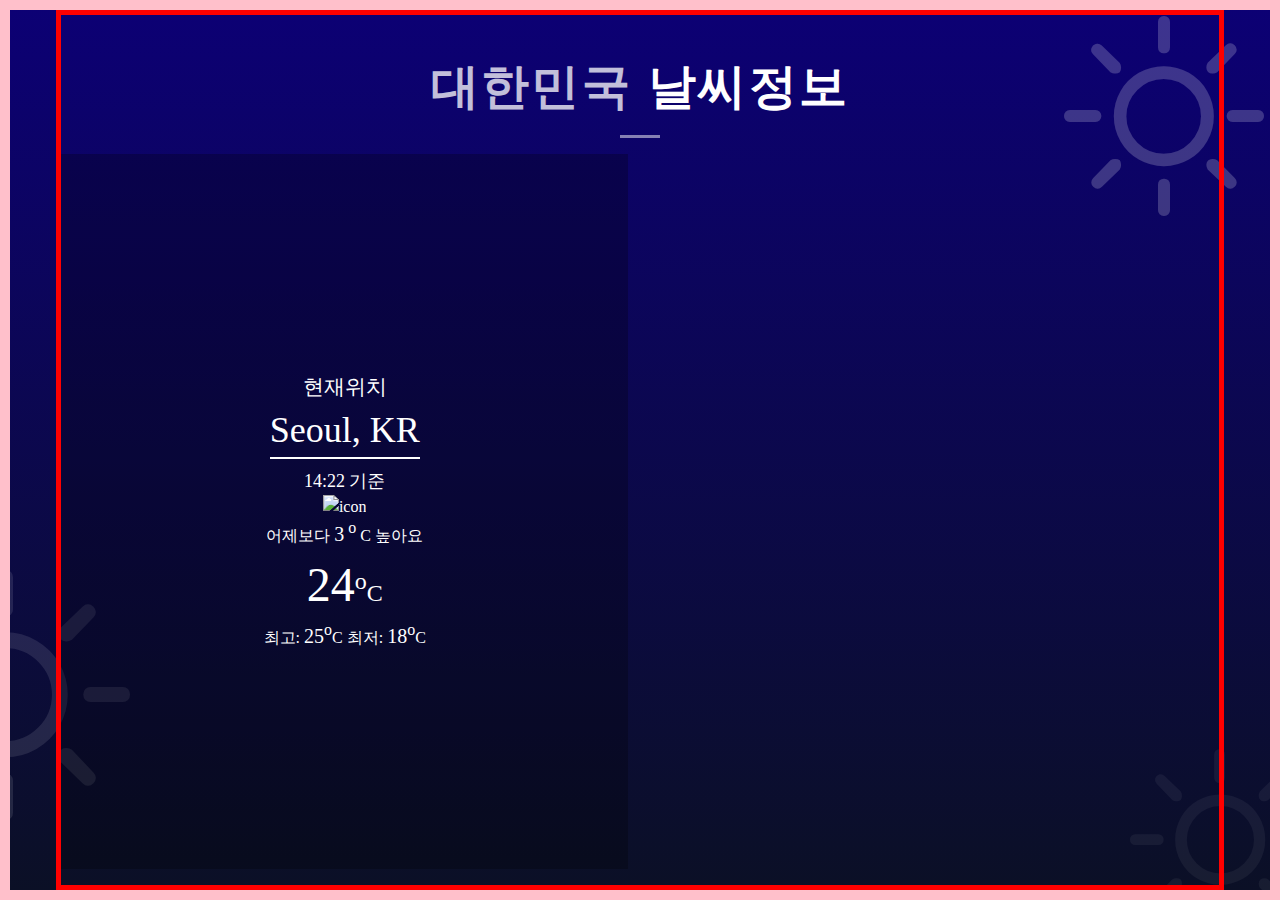
==== html/index.html @ 8c8856b7 "added yesterday weather to compare temp" ====
<!DOCTYPE html>
<html lang="ko">
<head>
	<meta charset="UTF-8">
	<meta http-equiv="X-UA-Compatible" content="IE=edge">
	<meta name="viewport" content="width=device-width, initial-scale=1.0">
	<title>날씨앱 v0.1</title>
	<link rel="stylesheet" href="../css/all.min.css">
	<link rel="stylesheet" href="../css/bootstrap-icons.css">
	<link rel="stylesheet" href="../css/bootstrap.min.css">
	<link rel="stylesheet" href="../css/slick.css">
	<link rel="stylesheet" href="../css/slick-theme.css">
	<link rel="stylesheet" href="../css/base.css">
    <link href="http://cdn.jsdelivr.net/gh/sunn-us/SUIT/fonts/static/woff2/SUIT.css" rel="stylesheet">
	<link rel="stylesheet" href="../css/index.css">
	<script src="../js/jquery-3.6.0.min.js"></script>
	<script src="../js/bootstrap.min.js"></script>
	<script src="../js/slick.min.js"></script>

</head>
<body>
    
        <div class="bg-wrapper">
            <div class="bg-wrap bg1 bi-brightness-high"></div>
            <div class="bg-wrap bg2 bi-brightness-high"></div>
            <div class="bg-wrap bg3 bi-brightness-high"></div>
        </div>
        <div class="stage-wrapper">
           <div class="wrapper">
                <header class="header-wrapper">
                        <h1 class="title"><span>대한민국</span>날씨정보</h1>     
                </header>
                <div class="container-wrapper">
                    <section class="weather-wrapper">
                            <div class="title-wrap">
                                <h3 class="position">현재위치</h3>
                                <h2 class="name">Seoul, KR</h2>
                                <h4 class="time">14:22 기준</h4>
                            </div>
                            <div class="icon-wrap">
                                <img src="http://openweathermap.org/img/wn/10d@2x.png" alt="icon" class="mw-100">
                            </div>
                            <div class="desc-wrap">
                                <div class="temp-wrap">
                                    <div class="temp-desc">
                                        어제보다
                                        <span class="gap">3</span>
                                        <sup>o</sup>
                                        <span>C 높아요</span>
                                    </div>
                                    <div class="temp">
                                        <span>24</span><sup>o</sup>C
                                    </div>
                                    <div class="temp-gap">
                                        최고: <span>25</span><sup>o</sup>C
                                        최저: <span>18</span><sup>o</sup>C
                                    </div>
                                </div>
                            </div>
                    </section>                    
                    <section class="map-wrapper">
                        <div id="map"></div>
                    </section>
                </div>
                
           </div>

        </div>
  
 
        
    <script type="text/javascript" src="//dapi.kakao.com/v2/maps/sdk.js?appkey=bee6546e2c854d1ebb4f340f8d231f9f"></script>
    
    <script src="../js/index.js"></script>
</body>
</html>
---- css/base.css ----
/******************** Reset.css ***********************/
html, body {line-height: 1;}

html, body, div, span, applet, object, iframe,
h1, h2, h3, h4, h5, h6, p, blockquote, pre,
a, abbr, acronym, address, big, cite, code,
del, dfn, em, img, ins, kbd, q, s, samp,
small, strike, strong, sub, sup, tt, var,
b, u, i, center,
dl, dt, dd, ol, ul, li,
fieldset, form, label, legend,
table, caption, tbody, tfoot, thead, tr, th, td,
article, aside, canvas, details, embed, 
figure, figcaption, footer, header, hgroup, 
menu, nav, output, ruby, section, summary,
time, mark, audio, video, input, button, select {
	margin: 0;
	padding: 0;
	border: 0;
	font-size: 100%;
	font: inherit;
	line-height: inherit;
	vertical-align: baseline;
	box-sizing: border-box;
}
/* HTML5 display-role reset for older browsers */
article, aside, details, figcaption, figure, 
footer, header, hgroup, menu, nav, section {
	display: block;
}
body {
	line-height: 1;
}
ol, ul {
	list-style: none;
}
blockquote, q {
	quotes: none;
}
blockquote:before, blockquote:after,
q:before, q:after {
	content: '';
	content: none;
}
table {
	border-collapse: collapse;
	border-spacing: 0;
}
a, label {display: inline-block;}
a:link, a:visited, a:hover, a:active {color: inherit; text-decoration: none;}
img {vertical-align: bottom;}
input, button {border-radius: 0; outline: none; border: none; background-color: transparent; cursor: pointer;}

/******************** Base ***********************/
.clearfix::after {display: block; content: ""; clear: both;}
.img {width: 100%;}
.imgx {max-width: 100%;}
.fa {line-height: 1;}

.ratio-bg {background-position: center; background-size: cover; width: 100%; height: 100%;}

.swiper-button-prev, 
.swiper-button-next, 
.swiper-pagination * {outline: none; cursor: pointer;}
---- css/index.css ----
/* 
active 1 02 ~ 06 #0c0075, #0b1025
active 2 06 ~ 10 #1f58b6, #061737
active 3 10 ~ 14 #fab543, #6d3d03
active 4 14 ~ 18 #fa8c43, #242b10
active 5 18 ~ 22 #93ae36, #102b25
active 6 22 ~ 02 #20779c, #1f062d

font-family: 'Do Hyeon', sans-serif;
font-family: 'Sunflower', sans-serif;
font-family: 'Noto Sans KR', sans-serif;
*/

* {
  font-family: ‘SUIT’, sans-serif;
}

/********************** Global *********************/
.bg-wrapper {
  position: relative;
  width: 100%;
  min-height: 100vh;
  overflow: hidden;
}
.bg-wrapper.active1 {
  background-image: linear-gradient(#0c0075, #0b1025);
}
.bg-wrapper.active2 {
  background-image: linear-gradient(#1f58b6, #6e3608);
}
.bg-wrapper.active3 {
  background-image: linear-gradient(#ffcb78, #ad4b0a);
}
.bg-wrapper.active4 {
  background-image: linear-gradient(#fa8c43, #242b10);
}
.bg-wrapper.active5 {
  background-image: linear-gradient(#3688ae, #102b25);
}
.bg-wrapper.active6 {
  background-image: linear-gradient(#0a2f69, #220433);
}
.bg-wrap {
  position: absolute;
  background-repeat: no-repeat;
  background-size: 100% auto;
  opacity: 0.3;
  color: #fff;
}
.bg-wrap.bg1 {
  top: 16px;
  right: 16px;
  width: 200px;
  height: 200px;
  font-size: 200px;
  opacity: 0.2;
}
.bg-wrap.bg2 {
  bottom: 80px;
  left: -120px;
  width: 250px;
  height: 250px;
  font-size: 250px;
  opacity: 0.1;
}
.bg-wrap.bg3 {
  bottom: -30px;
  right: -30px;
  width: 180px;
  height: 180px;
  font-size: 180px;
  opacity: 0.05;
}
.stage-wrapper {
  position: absolute;
  z-index: 1;
  top: 0;
  left: 0;
  width: 100%;
  height: 100vh;
  border: 10px solid pink;
}
.wrapper {
  position: relative;
  max-width: 1168px;
  height: 100%;
  margin: auto;
  display: flex;
  flex-direction: column;
  justify-content: stretch;
  border: 5px solid red;
}

/********************** Header *********************/
.header-wrapper {
  flex-grow: 0;
}
.header-wrapper h1.title {
  display: flex;
  justify-content: center;
  font-weight: bolder;
  font-size: 3em;
  color: #fff;
  letter-spacing: 0.05em;
  margin: 1em 0 0.5em 0;
}
.header-wrapper h1.title > span {
  margin-right: 0.325em;
  opacity: 0.75;
}
.header-wrapper::after {
  display: block;
  content: '';
  width: 40px;
  height: 3px;
  margin: auto;
  background-color: rgba(255, 255, 255, 0.5);
}
/*************** Container-wrapper ******************/
.container-wrapper {
  display: flex;
  justify-content: space-between;
  flex-grow: 1;
  margin: 1em 0;
}
/********************** Weather *********************/
.weather-wrapper {
  display: flex;
  align-items: center;
  flex-direction: column;
  justify-content: center;
  text-align: center;
  width: 49%;
  background-color: rgba(0, 0, 0, 0.25);
  color: #fff;
  line-height: 1.5;
}
.weather-wrapper .title-wrap {
  font-size: 1.5em;
}
.weather-wrapper .title-wrap h3.position {
  font-size: 0.875em;
}
.weather-wrapper .title-wrap h2.name {
  font-size: 1.5em;
  border-bottom: 2px solid #fff;
  margin-bottom: 0.25em;
}
.weather-wrapper .title-wrap h4.time {
  font-size: 0.75em;
  font-weight: lighter;
}

.weather-wrapper .summary-wrap {
  font-size: 2em;
}

.weather-wrapper .temp-wrap {
  font-weight: lighter;
}
.weather-wrapper .temp-wrap .temp {
  font-size: 1.5em;
}
.weather-wrapper .temp-wrap .temp-desc .gap {
  font-size: 1.25em;
  font-weight: bolder;
}
.weather-wrapper .temp-wrap .temp span {
  font-weight: normal;
  font-size: 2em;
}
.weather-wrapper .temp-wrap .temp-gap span {
  font-weight: normal;
  font-size: 1.25em;
}
/************************ Map ************************/
.map-wrapper {
  position: relative;
  /* overflow: hidden; */
  width: 49%;
  height: 100%;
}
#map {
  width: 100%;
  height: 100%;
}
.map-wrapper .co-wrapper {
  position: relative;
  cursor: pointer;
  background-color: rgba(68, 68, 68, 0.7);
  color: #fff;
  padding: 0.25em;
  border-radius: 0.25em;
}
.map-wrapper .co-wrapper.active {
  font-size: 0.75em;
}
.map-wrapper .co-wrapper:hover {
  background-color: rgba(68, 68, 68, 0.9);
}
.map-wrapper .co-wrapper .co-wrap {
  display: none;
  align-items: center;
  position: absolute;
  background-color: #c4f1f1;
  color: #000;
  padding-right: 6px;
  border-radius: 3px;
  top: 50%;
  right: -8px;
  transform: translate(100%, -50%);
}
.map-wrapper .co-wrapper .co-wrap::after {
  position: absolute;
  content: '◀';
  display: block;
  left: -10px;
  top: calc(50% - 5px);
  color: #c4f1f1;
}
.map-wrapper .co-wrapper .co-wrap > .icon-wrap {
  width: 40px;
}
/********************** 반응형 설정 *********************/
@media (max-width: 1399px) {
}

@media (max-width: 1199px) {
  .wrapper {
    width: calc(100% - 32px);
    margin: 0 16px;
  }
}

@media (max-width: 991px) {
  .weather-wrapper {
    width: 39%;
  }
  .map-wrapper {
    width: 59%;
  }
}

@media (max-width: 767px) {
  .bg-wrap.bg1 {
    top: 16px;
    right: 16px;
    width: 150px;
    font-size: 150px;
  }
  .bg-wrap.bg2 {
    bottom: 80px;
    left: -40px;
    width: 120px;
    font-size: 120px;
  }
  .bg-wrap.bg3 {
    bottom: -10px;
    right: 10%;
    width: 80px;
    font-size: 80px;
  }
  .header-wrapper h1.title {
    font-size: 2.5em;
  }
  .weather-wrapper {
    width: 100%;
  }
  .map-wrapper {
    display: none;
  }
}

@media (max-width: 575px) {
  .header-wrapper h1.title {
    font-size: 1.75em;
  }
}
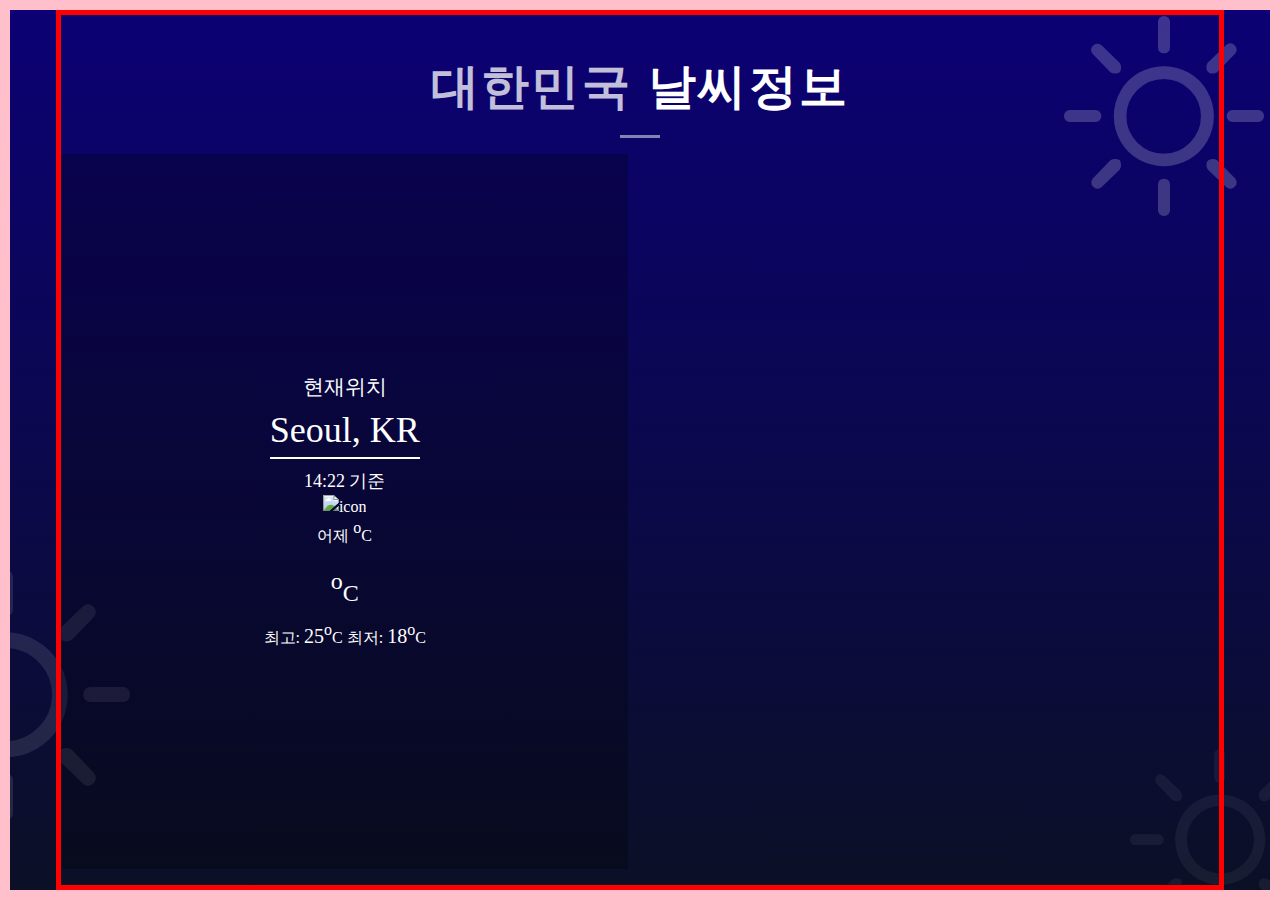
==== commit 4a1e22d0: "fixed via console and added gap temp" ====
--- a/html/index.html
+++ b/html/index.html
@@ -43,13 +43,17 @@
                             <div class="desc-wrap">
                                 <div class="temp-wrap">
                                     <div class="temp-desc">
-                                        어제보다
-                                        <span class="gap">3</span>
-                                        <sup>o</sup>
-                                        <span>C 높아요</span>
+                                        어제
+                                        <span class="josa"></span>
+                                        <span class="gap">
+                                            <span class="gap-temp"></span>    
+                                            <sup>o</sup>C
+                                        </span>
+                                    
+                                        <span class="desc"></span>
                                     </div>
                                     <div class="temp">
-                                        <span>24</span><sup>o</sup>C
+                                        <span></span><sup>o</sup>C
                                     </div>
                                     <div class="temp-gap">
                                         최고: <span>25</span><sup>o</sup>C
--- a/css/index.css
+++ b/css/index.css
@@ -161,7 +161,7 @@
 .weather-wrapper .temp-wrap .temp {
   font-size: 1.5em;
 }
-.weather-wrapper .temp-wrap .temp-desc .gap {
+.weather-wrapper .temp-wrap .temp-desc .gap > span {
   font-size: 1.25em;
   font-weight: bolder;
 }
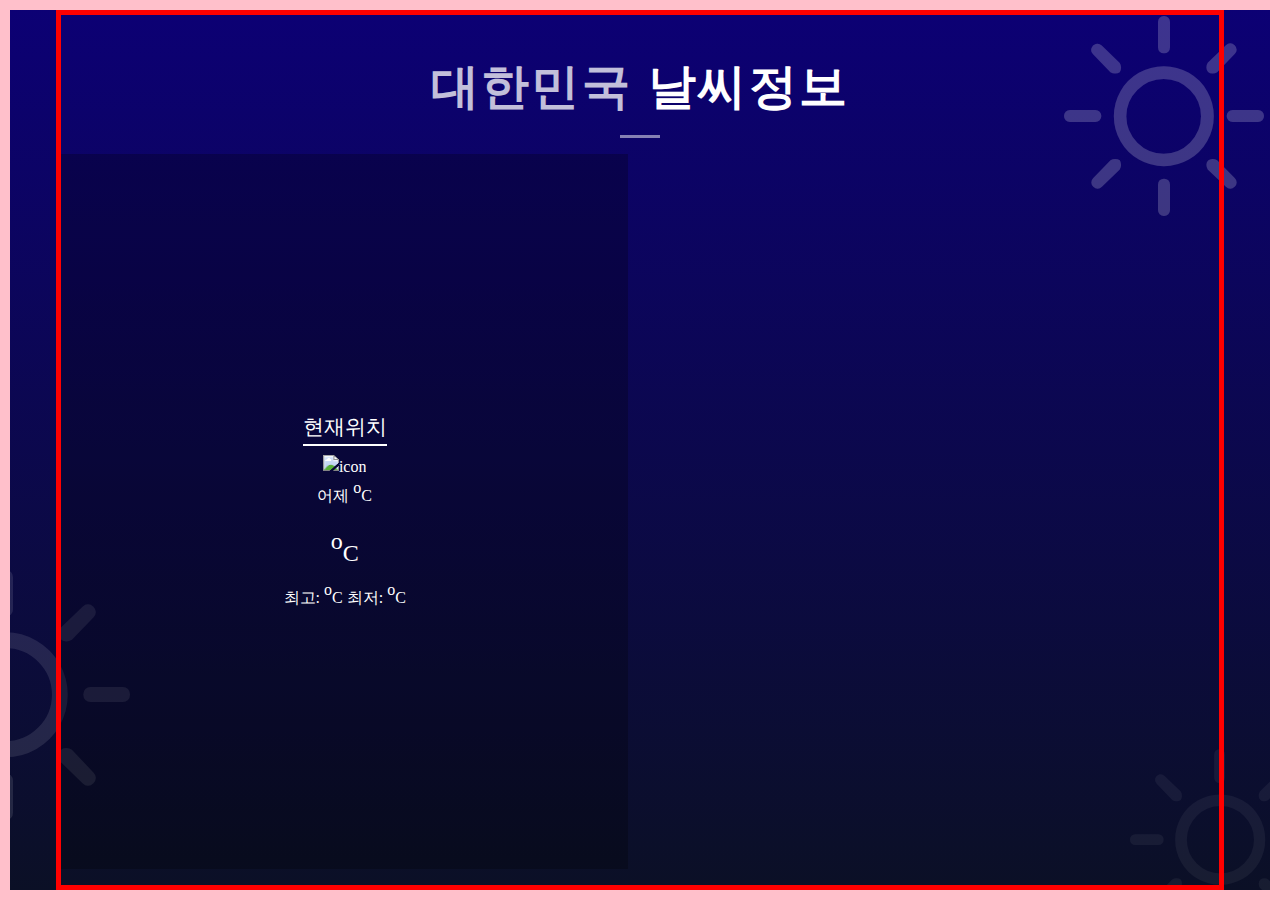
==== commit a4973dbb: "finished weather desc-wrapper" ====
--- a/html/index.html
+++ b/html/index.html
@@ -16,6 +16,7 @@
 	<script src="../js/jquery-3.6.0.min.js"></script>
 	<script src="../js/bootstrap.min.js"></script>
 	<script src="../js/slick.min.js"></script>
+    <script src="../js/moment.min.js"></script>
 
 </head>
 <body>
@@ -34,11 +35,12 @@
                     <section class="weather-wrapper">
                             <div class="title-wrap">
                                 <h3 class="position">현재위치</h3>
-                                <h2 class="name">Seoul, KR</h2>
-                                <h4 class="time">14:22 기준</h4>
+                                <h2 class="name"></h2>
+                                <h4 class="time"></h4>
                             </div>
+                            <div class="summery-wrap"></div>
                             <div class="icon-wrap">
-                                <img src="http://openweathermap.org/img/wn/10d@2x.png" alt="icon" class="mw-100">
+                                <img src="" alt="icon" class="mw-100">
                             </div>
                             <div class="desc-wrap">
                                 <div class="temp-wrap">
@@ -53,11 +55,11 @@
                                         <span class="desc"></span>
                                     </div>
                                     <div class="temp">
-                                        <span></span><sup>o</sup>C
+                                        <span class="current-temp"></span><sup>o</sup>C
                                     </div>
                                     <div class="temp-gap">
-                                        최고: <span>25</span><sup>o</sup>C
-                                        최저: <span>18</span><sup>o</sup>C
+                                        최고: <span class="max"></span><sup>o</sup>C
+                                        최저: <span class="min"></span><sup>o</sup>C
                                     </div>
                                 </div>
                             </div>
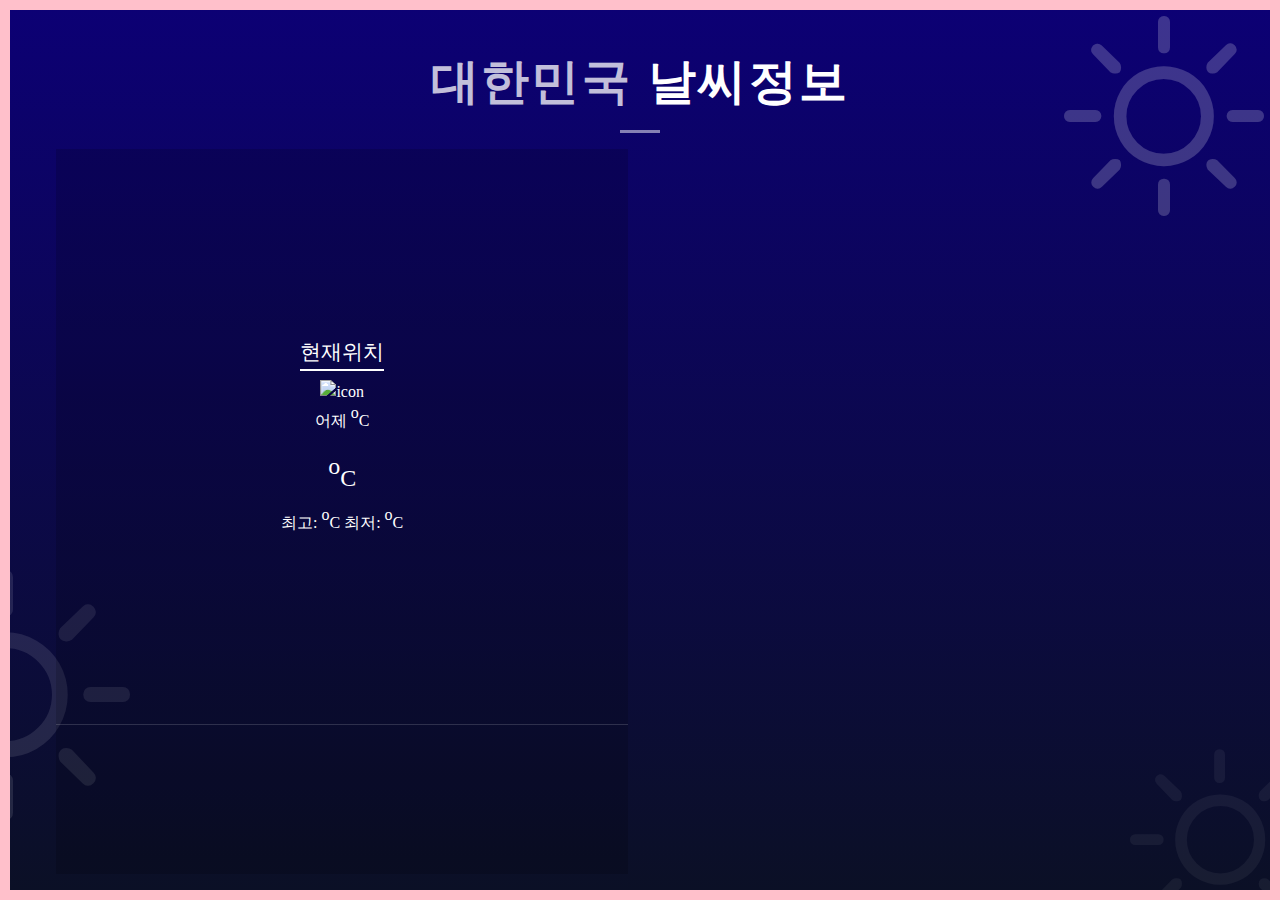
==== commit a3e928c4: "start weekly-wrapper" ====
--- a/html/index.html
+++ b/html/index.html
@@ -33,36 +33,39 @@
                 </header>
                 <div class="container-wrapper">
                     <section class="weather-wrapper">
-                            <div class="title-wrap">
-                                <h3 class="position">현재위치</h3>
-                                <h2 class="name"></h2>
-                                <h4 class="time"></h4>
-                            </div>
-                            <div class="summery-wrap"></div>
-                            <div class="icon-wrap">
-                                <img src="" alt="icon" class="mw-100">
-                            </div>
-                            <div class="desc-wrap">
-                                <div class="temp-wrap">
-                                    <div class="temp-desc">
-                                        어제
-                                        <span class="josa"></span>
-                                        <span class="gap">
-                                            <span class="gap-temp"></span>    
-                                            <sup>o</sup>C
-                                        </span>
-                                    
-                                        <span class="desc"></span>
-                                    </div>
-                                    <div class="temp">
-                                        <span class="current-temp"></span><sup>o</sup>C
-                                    </div>
-                                    <div class="temp-gap">
-                                        최고: <span class="max"></span><sup>o</sup>C
-                                        최저: <span class="min"></span><sup>o</sup>C
+                          <div class="daily-wrapper">
+                                <div class="title-wrap">
+                                    <h3 class="position">현재위치</h3>
+                                    <h2 class="name"></h2>
+                                    <h4 class="time"></h4>
+                                </div>
+                                <div class="summery-wrap"></div>
+                                <div class="icon-wrap">
+                                    <img src="" alt="icon" class="mw-100">
+                                </div>
+                                <div class="desc-wrap">
+                                    <div class="temp-wrap">
+                                        <div class="temp-desc">
+                                            어제
+                                            <span class="josa"></span>
+                                            <span class="gap">
+                                                <span class="gap-temp"></span>    
+                                                <sup>o</sup>C
+                                            </span>
+                                        
+                                            <span class="desc"></span>
+                                        </div>
+                                        <div class="temp">
+                                            <span class="current-temp"></span><sup>o</sup>C
+                                        </div>
+                                        <div class="temp-gap">
+                                            최고: <span class="max"></span><sup>o</sup>C
+                                            최저: <span class="min"></span><sup>o</sup>C
+                                        </div>
                                     </div>
                                 </div>
                             </div>
+                            <div class="weekly-wrapper"></div>
                     </section>                    
                     <section class="map-wrapper">
                         <div id="map"></div>
--- a/css/index.css
+++ b/css/index.css
@@ -88,7 +88,6 @@
   display: flex;
   flex-direction: column;
   justify-content: stretch;
-  border: 5px solid red;
 }
 
 /********************** Header *********************/
@@ -126,52 +125,61 @@
 /********************** Weather *********************/
 .weather-wrapper {
   display: flex;
+  flex-direction: column;
+  width: 49%;
+  background-color: rgba(0, 0, 0, 0.15);
+  color: #fff;
+  line-height: 1.5;
+}
+.weather-wrapper .daily-wrapper {
+  display: flex;
   align-items: center;
   flex-direction: column;
   justify-content: center;
   text-align: center;
-  width: 49%;
-  background-color: rgba(0, 0, 0, 0.25);
-  color: #fff;
-  line-height: 1.5;
-}
-.weather-wrapper .title-wrap {
+  flex-grow: 1;
+}
+.weather-wrapper .daily-wrapper .title-wrap {
   font-size: 1.5em;
 }
-.weather-wrapper .title-wrap h3.position {
+.weather-wrapper .daily-wrapper .title-wrap h3.position {
   font-size: 0.875em;
 }
-.weather-wrapper .title-wrap h2.name {
+.weather-wrapper .daily-wrapper .title-wrap h2.name {
   font-size: 1.5em;
   border-bottom: 2px solid #fff;
   margin-bottom: 0.25em;
 }
-.weather-wrapper .title-wrap h4.time {
+.weather-wrapper .daily-wrapper .title-wrap h4.time {
   font-size: 0.75em;
   font-weight: lighter;
 }
 
-.weather-wrapper .summary-wrap {
+.weather-wrapper .daily-wrapper .summary-wrap {
   font-size: 2em;
 }
 
-.weather-wrapper .temp-wrap {
+.weather-wrapper .daily-wrapper .temp-wrap {
   font-weight: lighter;
 }
-.weather-wrapper .temp-wrap .temp {
+.weather-wrapper .daily-wrapper .temp-wrap .temp {
   font-size: 1.5em;
 }
-.weather-wrapper .temp-wrap .temp-desc .gap > span {
+.weather-wrapper .daily-wrapper .temp-wrap .temp-desc .gap > span {
   font-size: 1.25em;
   font-weight: bolder;
 }
-.weather-wrapper .temp-wrap .temp span {
+.weather-wrapper .daily-wrapper .temp-wrap .temp span {
   font-weight: normal;
   font-size: 2em;
 }
-.weather-wrapper .temp-wrap .temp-gap span {
+.weather-wrapper .daily-wrapper .temp-wrap .temp-gap span {
   font-weight: normal;
   font-size: 1.25em;
+}
+.weather-wrapper .weekly-wrapper {
+  height: 150px;
+  border-top: 1px solid rgba(255, 255, 255, 0.151);
 }
 /************************ Map ************************/
 .map-wrapper {
@@ -191,6 +199,9 @@
   color: #fff;
   padding: 0.25em;
   border-radius: 0.25em;
+}
+.map-wrapper .co-wrapper.click {
+  background-color: rgb(255, 136, 0);
 }
 .map-wrapper .co-wrapper.active {
   font-size: 0.75em;
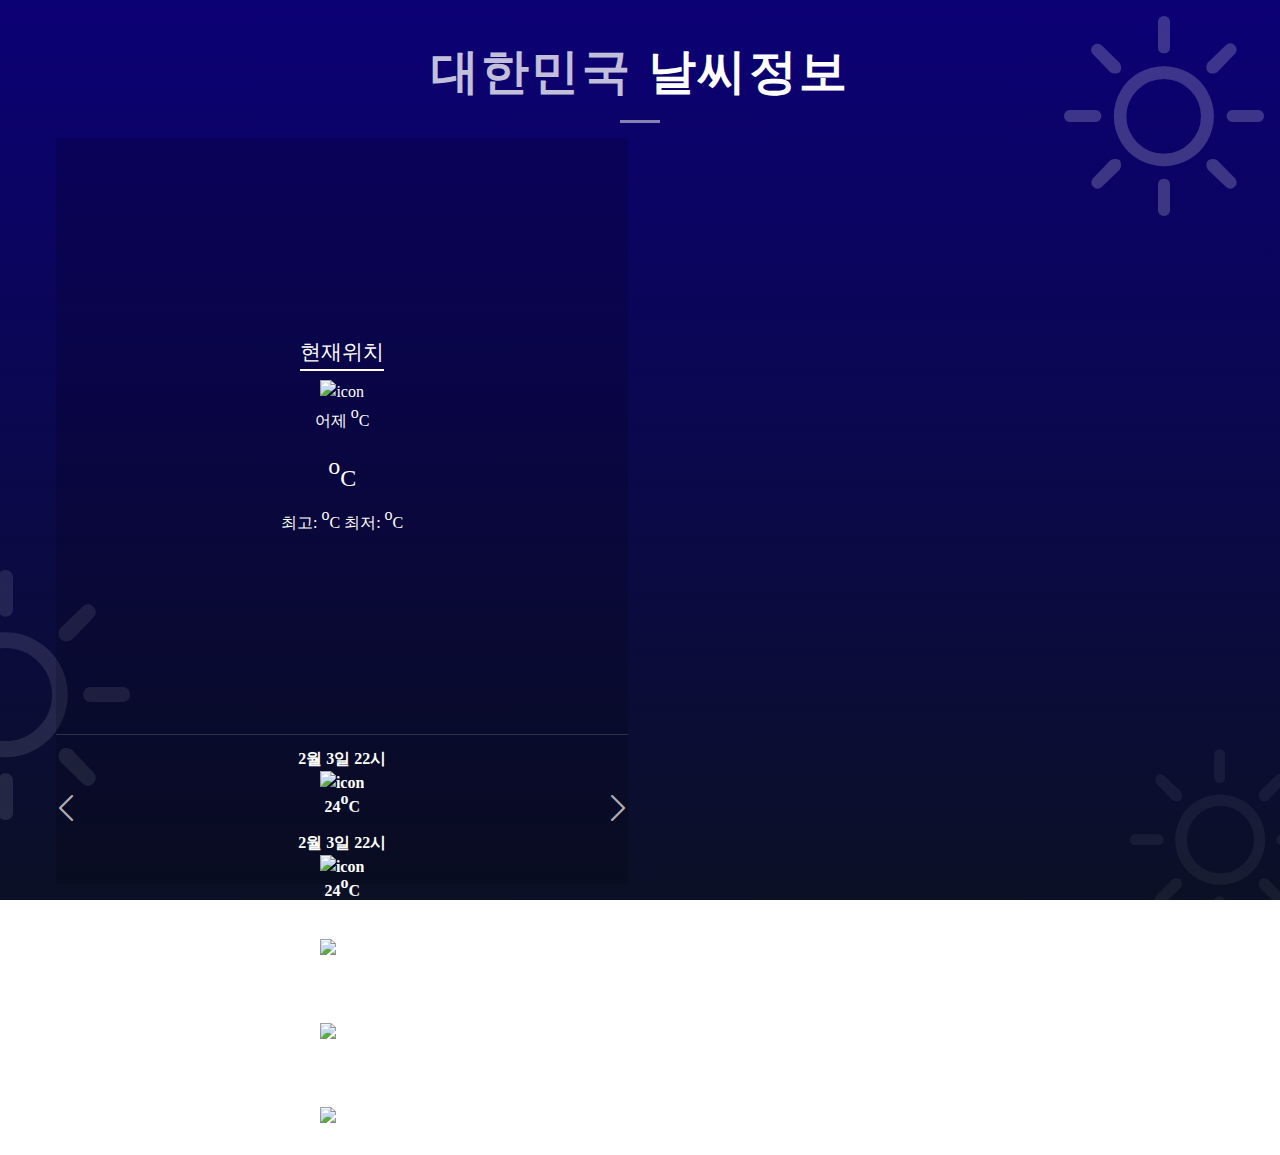
==== commit 4326540a: "weekly-wrapper css" ====
--- a/html/index.html
+++ b/html/index.html
@@ -17,6 +17,7 @@
 	<script src="../js/bootstrap.min.js"></script>
 	<script src="../js/slick.min.js"></script>
     <script src="../js/moment.min.js"></script>
+   
 
 </head>
 <body>
@@ -65,7 +66,81 @@
                                     </div>
                                 </div>
                             </div>
-                            <div class="weekly-wrapper"></div>
+                            <div class="weekly-wrapper">
+                                <div class="slide-stage">
+                                    <div class="slide-wrapper">
+                                        <div class="slide">
+                                            <div class="date-wrap">
+                                                2월 3일 22시
+                                            </div>
+                                            <div class="img-wrap">
+                                                <img src="http://openweathermap.org/img/wn/10d.png" alt="icon" class="mw-100">
+                                            </div>
+                                            <div class="temp-wrap">
+                                                <div class="temp">
+                                                    <span class="current-temp">24</span><sup>o</sup>C
+                                                </div>
+                                            </div>
+                                        </div>
+                                        <div class="slide">
+                                            <div class="date-wrap">
+                                                2월 3일 22시
+                                            </div>
+                                            <div class="img-wrap">
+                                                <img src="http://openweathermap.org/img/wn/10d.png" alt="icon" class="mw-100">
+                                            </div>
+                                            <div class="temp-wrap">
+                                                <div class="temp">
+                                                    <span class="current-temp">24</span><sup>o</sup>C
+                                                </div>
+                                            </div>
+                                        </div>
+                                        <div class="slide">
+                                            <div class="date-wrap">
+                                                2월 3일 22시
+                                            </div>
+                                            <div class="img-wrap">
+                                                <img src="http://openweathermap.org/img/wn/10d.png" alt="icon" class="mw-100">
+                                            </div>
+                                            <div class="temp-wrap">
+                                                <div class="temp">
+                                                    <span class="current-temp">24</span><sup>o</sup>C
+                                                </div>
+                                            </div>
+                                        </div>
+                                        <div class="slide">
+                                            <div class="date-wrap">
+                                                2월 3일 22시
+                                            </div>
+                                            <div class="img-wrap">
+                                                <img src="http://openweathermap.org/img/wn/10d.png" alt="icon" class="mw-100">
+                                            </div>
+                                            <div class="temp-wrap">
+                                                <div class="temp">
+                                                    <span class="current-temp">24</span><sup>o</sup>C
+                                                </div>
+                                            </div>
+                                        </div>
+                                        <div class="slide">
+                                            <div class="date-wrap">
+                                                2월 3일 22시
+                                            </div>
+                                            <div class="img-wrap">
+                                                <img src="http://openweathermap.org/img/wn/10d.png" alt="icon" class="mw-100">
+                                            </div>
+                                            <div class="temp-wrap">
+                                                <div class="temp">
+                                                    <span class="current-temp">24</span><sup>o</sup>C
+                                                </div>
+                                            </div>
+                                        </div>
+                                        
+
+                                    </div>
+                                    <i class="bt-slide left bi-chevron-left"></i>
+                                    <i class="bt-slide right bi-chevron-right"></i>
+                                </div>
+                            </div>
                     </section>                    
                     <section class="map-wrapper">
                         <div id="map"></div>
@@ -81,5 +156,6 @@
     <script type="text/javascript" src="//dapi.kakao.com/v2/maps/sdk.js?appkey=bee6546e2c854d1ebb4f340f8d231f9f"></script>
     
     <script src="../js/index.js"></script>
+    <script src="../js/util.js"></script>
 </body>
 </html>--- a/css/index.css
+++ b/css/index.css
@@ -11,11 +11,35 @@
 font-family: 'Noto Sans KR', sans-serif;
 */
 
+/********************** Global *********************/
 * {
   font-family: ‘SUIT’, sans-serif;
 }
-
-/********************** Global *********************/
+.bt-slide {
+  color: rgba(248, 239, 239, 0.726);
+  width: 20px;
+  height: 30px;
+  font-size: 2em;
+  position: absolute;
+  top: calc(50% - 0.5em);
+  z-index: 90;
+  display: flex;
+  align-items: center;
+  justify-content: center;
+  cursor: pointer;
+}
+.bt-slide.gold {
+  background-color: rgba(0, 0, 0, 0.5);
+  color: #fff;
+  transition: all 0.5s;
+}
+.bt-slide.left {
+  left: 0;
+}
+.bt-slide.right {
+  right: 0;
+}
+/********************** background *********************/
 .bg-wrapper {
   position: relative;
   width: 100%;
@@ -78,7 +102,6 @@
   left: 0;
   width: 100%;
   height: 100vh;
-  border: 10px solid pink;
 }
 .wrapper {
   position: relative;
@@ -179,7 +202,17 @@
 }
 .weather-wrapper .weekly-wrapper {
   height: 150px;
+  position: relative;
+}
+.weather-wrapper .weekly-wrapper .slide-stage {
   border-top: 1px solid rgba(255, 255, 255, 0.151);
+}
+.weather-wrapper .weekly-wrapper .slide-stage .slide-wrapper .slide {
+  display: flex;
+  flex-direction: column;
+  align-items: center;
+  font-weight: bolder;
+  margin-top: 0.75em;
 }
 /************************ Map ************************/
 .map-wrapper {
@@ -201,13 +234,13 @@
   border-radius: 0.25em;
 }
 .map-wrapper .co-wrapper.click {
-  background-color: rgb(255, 136, 0);
+  background-color: rgb(255, 154, 40);
 }
 .map-wrapper .co-wrapper.active {
   font-size: 0.75em;
 }
 .map-wrapper .co-wrapper:hover {
-  background-color: rgba(68, 68, 68, 0.9);
+  background-color: rgba(255, 136, 0, 0.63);
 }
 .map-wrapper .co-wrapper .co-wrap {
   display: none;
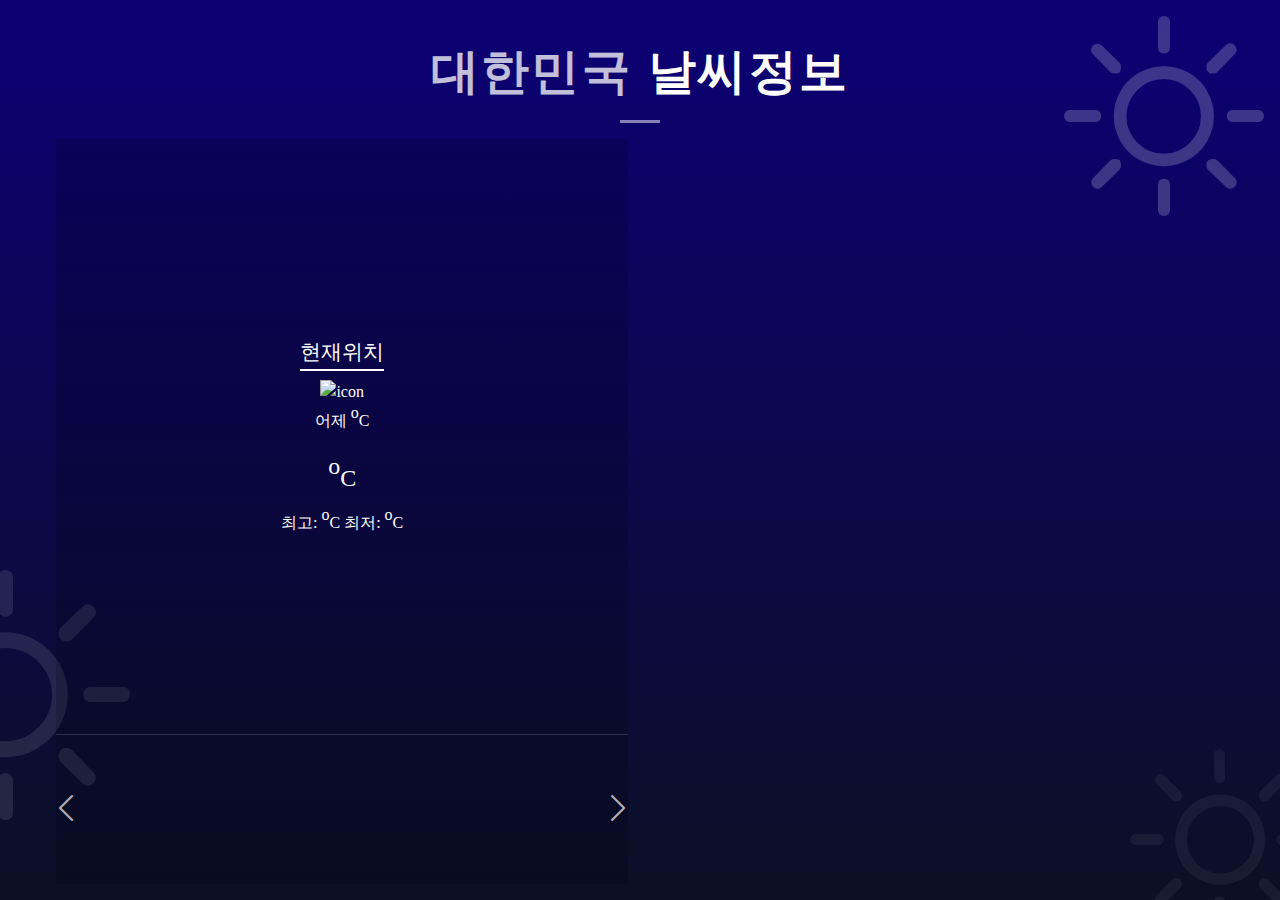
==== commit b671abed: "city-wrapper css finished" ====
--- a/html/index.html
+++ b/html/index.html
@@ -69,71 +69,7 @@
                             <div class="weekly-wrapper">
                                 <div class="slide-stage">
                                     <div class="slide-wrapper">
-                                        <div class="slide">
-                                            <div class="date-wrap">
-                                                2월 3일 22시
-                                            </div>
-                                            <div class="img-wrap">
-                                                <img src="http://openweathermap.org/img/wn/10d.png" alt="icon" class="mw-100">
-                                            </div>
-                                            <div class="temp-wrap">
-                                                <div class="temp">
-                                                    <span class="current-temp">24</span><sup>o</sup>C
-                                                </div>
-                                            </div>
-                                        </div>
-                                        <div class="slide">
-                                            <div class="date-wrap">
-                                                2월 3일 22시
-                                            </div>
-                                            <div class="img-wrap">
-                                                <img src="http://openweathermap.org/img/wn/10d.png" alt="icon" class="mw-100">
-                                            </div>
-                                            <div class="temp-wrap">
-                                                <div class="temp">
-                                                    <span class="current-temp">24</span><sup>o</sup>C
-                                                </div>
-                                            </div>
-                                        </div>
-                                        <div class="slide">
-                                            <div class="date-wrap">
-                                                2월 3일 22시
-                                            </div>
-                                            <div class="img-wrap">
-                                                <img src="http://openweathermap.org/img/wn/10d.png" alt="icon" class="mw-100">
-                                            </div>
-                                            <div class="temp-wrap">
-                                                <div class="temp">
-                                                    <span class="current-temp">24</span><sup>o</sup>C
-                                                </div>
-                                            </div>
-                                        </div>
-                                        <div class="slide">
-                                            <div class="date-wrap">
-                                                2월 3일 22시
-                                            </div>
-                                            <div class="img-wrap">
-                                                <img src="http://openweathermap.org/img/wn/10d.png" alt="icon" class="mw-100">
-                                            </div>
-                                            <div class="temp-wrap">
-                                                <div class="temp">
-                                                    <span class="current-temp">24</span><sup>o</sup>C
-                                                </div>
-                                            </div>
-                                        </div>
-                                        <div class="slide">
-                                            <div class="date-wrap">
-                                                2월 3일 22시
-                                            </div>
-                                            <div class="img-wrap">
-                                                <img src="http://openweathermap.org/img/wn/10d.png" alt="icon" class="mw-100">
-                                            </div>
-                                            <div class="temp-wrap">
-                                                <div class="temp">
-                                                    <span class="current-temp">24</span><sup>o</sup>C
-                                                </div>
-                                            </div>
-                                        </div>
+                                      
                                         
 
                                     </div>
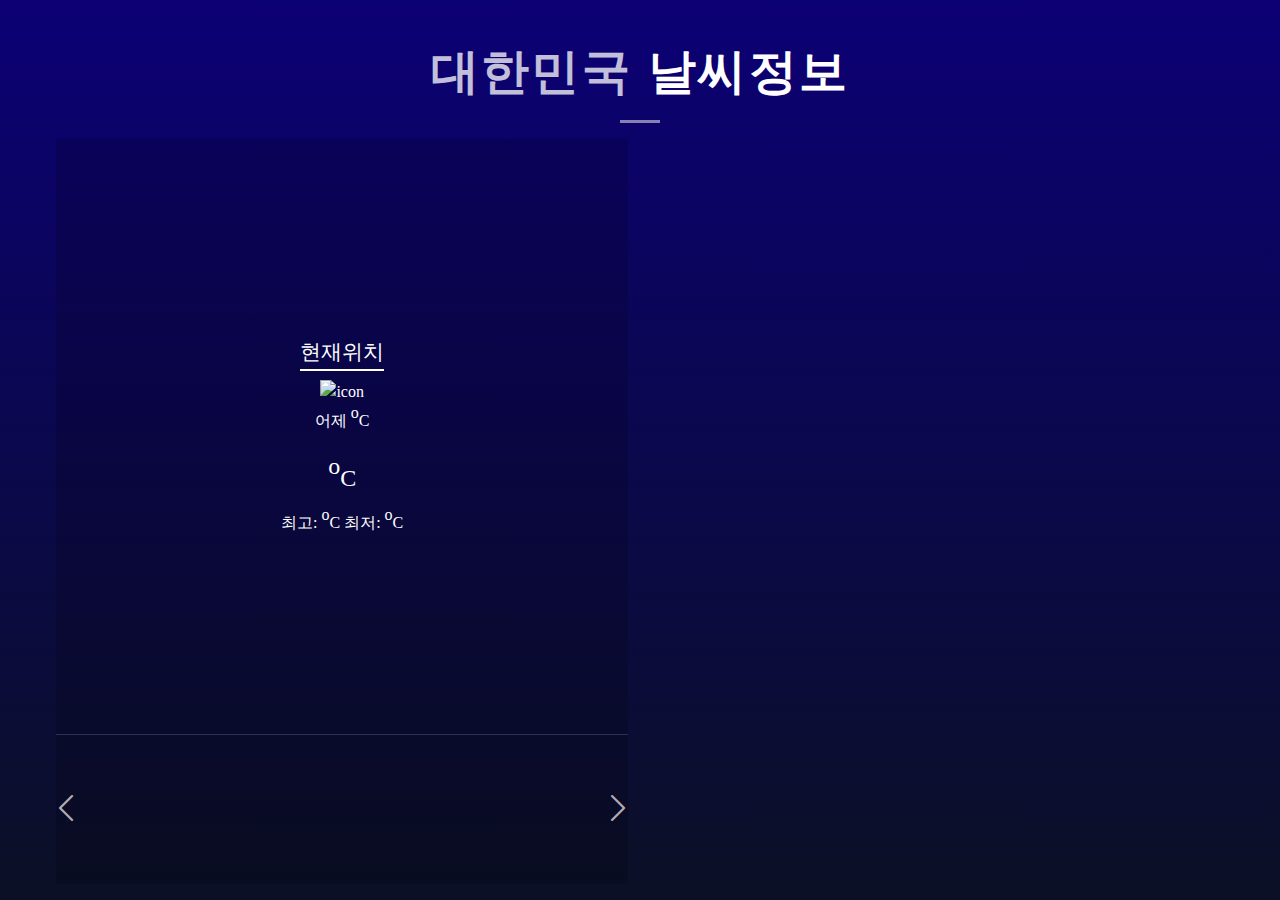
==== commit e1f0f84a: "icon bg finished" ====
--- a/html/index.html
+++ b/html/index.html
@@ -23,18 +23,25 @@
 <body>
     
         <div class="bg-wrapper">
-            <div class="bg-wrap bg1 bi-brightness-high"></div>
-            <div class="bg-wrap bg2 bi-brightness-high"></div>
-            <div class="bg-wrap bg3 bi-brightness-high"></div>
+            <div class="bg-wrap"></div>
+            <div class="bg-wrap"></div>
+            <div class="bg-wrap"></div>
         </div>
         <div class="stage-wrapper">
            <div class="wrapper">
                 <header class="header-wrapper">
-                        <h1 class="title"><span>대한민국</span>날씨정보</h1>     
+                        <h1 class="title"><span>대한민국</span>날씨정보</h1>
+                            <i class="fa fa-bars bt-city"></i>
+                       
                 </header>
                 <div class="container-wrapper">
                     <section class="weather-wrapper">
-                          <div class="daily-wrapper">
+                       <div class="city-wrapper">
+                            <ul class="city-wrap">
+                              <!--city 삽입-->
+                            </ul>
+                       </div>
+                        <div class="daily-wrapper">
                                 <div class="title-wrap">
                                     <h3 class="position">현재위치</h3>
                                     <h2 class="name"></h2>
@@ -65,18 +72,17 @@
                                         </div>
                                     </div>
                                 </div>
-                            </div>
-                            <div class="weekly-wrapper">
+                        </div>
+                        <div class="weekly-wrapper">
                                 <div class="slide-stage">
                                     <div class="slide-wrapper">
                                       
-                                        
-
+                                        <!-- slide 삽입-->
                                     </div>
                                     <i class="bt-slide left bi-chevron-left"></i>
                                     <i class="bt-slide right bi-chevron-right"></i>
                                 </div>
-                            </div>
+                        </div>
                     </section>                    
                     <section class="map-wrapper">
                         <div id="map"></div>
--- a/css/index.css
+++ b/css/index.css
@@ -116,6 +116,7 @@
 /********************** Header *********************/
 .header-wrapper {
   flex-grow: 0;
+  position: relative;
 }
 .header-wrapper h1.title {
   display: flex;
@@ -125,7 +126,9 @@
   color: #fff;
   letter-spacing: 0.05em;
   margin: 1em 0 0.5em 0;
-}
+  position: relative;
+}
+
 .header-wrapper h1.title > span {
   margin-right: 0.325em;
   opacity: 0.75;
@@ -138,6 +141,15 @@
   margin: auto;
   background-color: rgba(255, 255, 255, 0.5);
 }
+.header-wrapper .bt-city {
+  font-size: 2em;
+  color: #fff;
+  position: absolute;
+  bottom: 1.2em;
+  right: 1.2em;
+  cursor: pointer;
+  display: none;
+}
 /*************** Container-wrapper ******************/
 .container-wrapper {
   display: flex;
@@ -153,6 +165,7 @@
   background-color: rgba(0, 0, 0, 0.15);
   color: #fff;
   line-height: 1.5;
+  position: relative;
 }
 .weather-wrapper .daily-wrapper {
   display: flex;
@@ -213,6 +226,41 @@
   align-items: center;
   font-weight: bolder;
   margin-top: 0.75em;
+}
+.weather-wrapper .city-wrapper {
+  position: absolute;
+  left: 0;
+  top: 0;
+  width: 100%;
+  height: 100%;
+  background-color: rgba(0, 0, 0, 0.705);
+  display: none;
+  z-index: 99;
+  overflow-y: auto;
+}
+.weather-wrapper .city-wrapper .city-wrap {
+  display: flex;
+  flex-wrap: wrap;
+  overflow-x: hidden;
+}
+.weather-wrapper .city-wrapper .city-wrap .city {
+  padding: 1em 1.5em;
+  width: 16.66%;
+  text-align: center;
+  font-size: 0.875em;
+  border: 1px solid rgba(214, 214, 214, 0.336);
+  margin-top: -1px;
+  cursor: pointer;
+}
+.weather-wrapper .city-wrapper .city-wrap .city.title {
+  width: 100%;
+  border: none;
+  font-size: 1.125em;
+  padding-top: 0.75em;
+  cursor: auto;
+}
+.weather-wrapper .city-wrapper .city-wrap .city:not(.title):hover {
+  background-color: rgba(204, 204, 204, 0.705);
 }
 /************************ Map ************************/
 .map-wrapper {
@@ -313,10 +361,20 @@
   .map-wrapper {
     display: none;
   }
+  .header-wrapper .bt-city {
+    display: flex;
+    bottom: 1.5em;
+    font-size: 1.5em;
+  }
 }
 
 @media (max-width: 575px) {
   .header-wrapper h1.title {
     font-size: 1.75em;
   }
-}
+  .header-wrapper .bt-city {
+    display: flex;
+    bottom: 1.5em;
+    font-size: 1.2em;
+  }
+}
